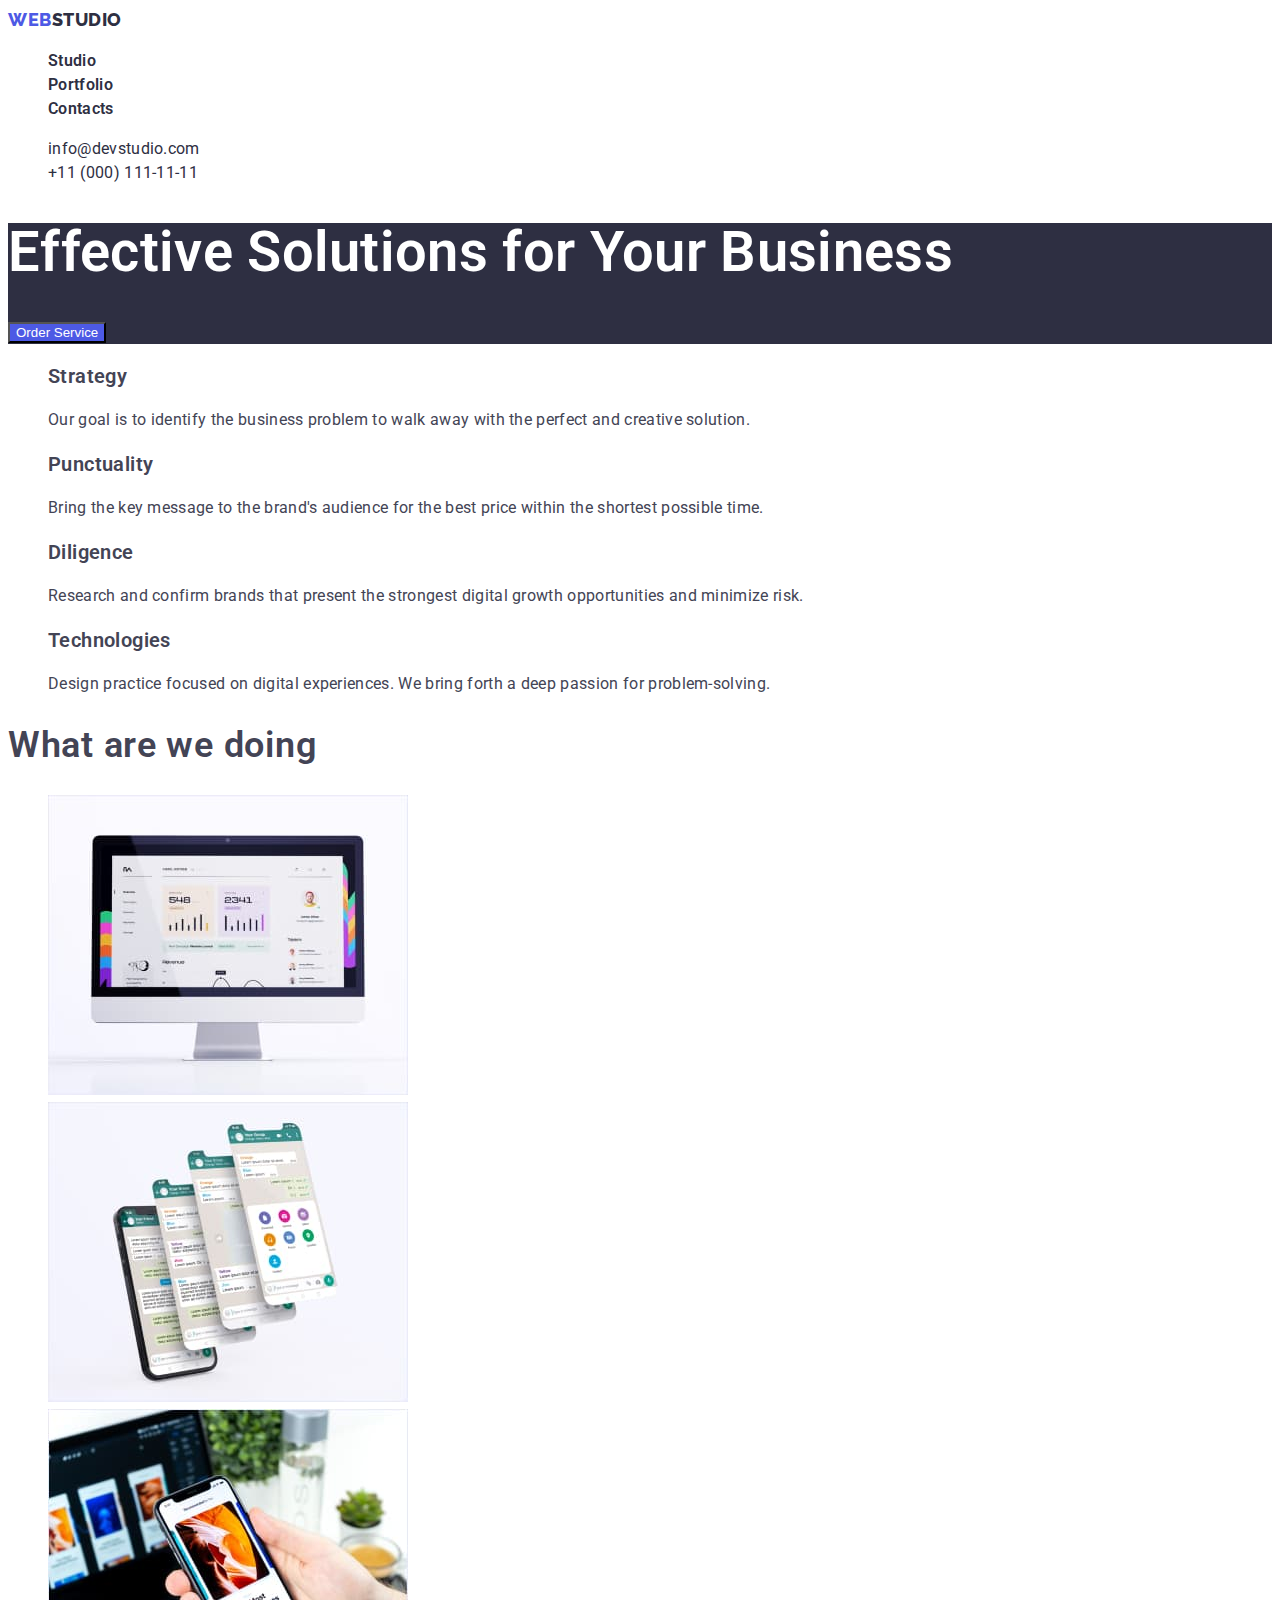
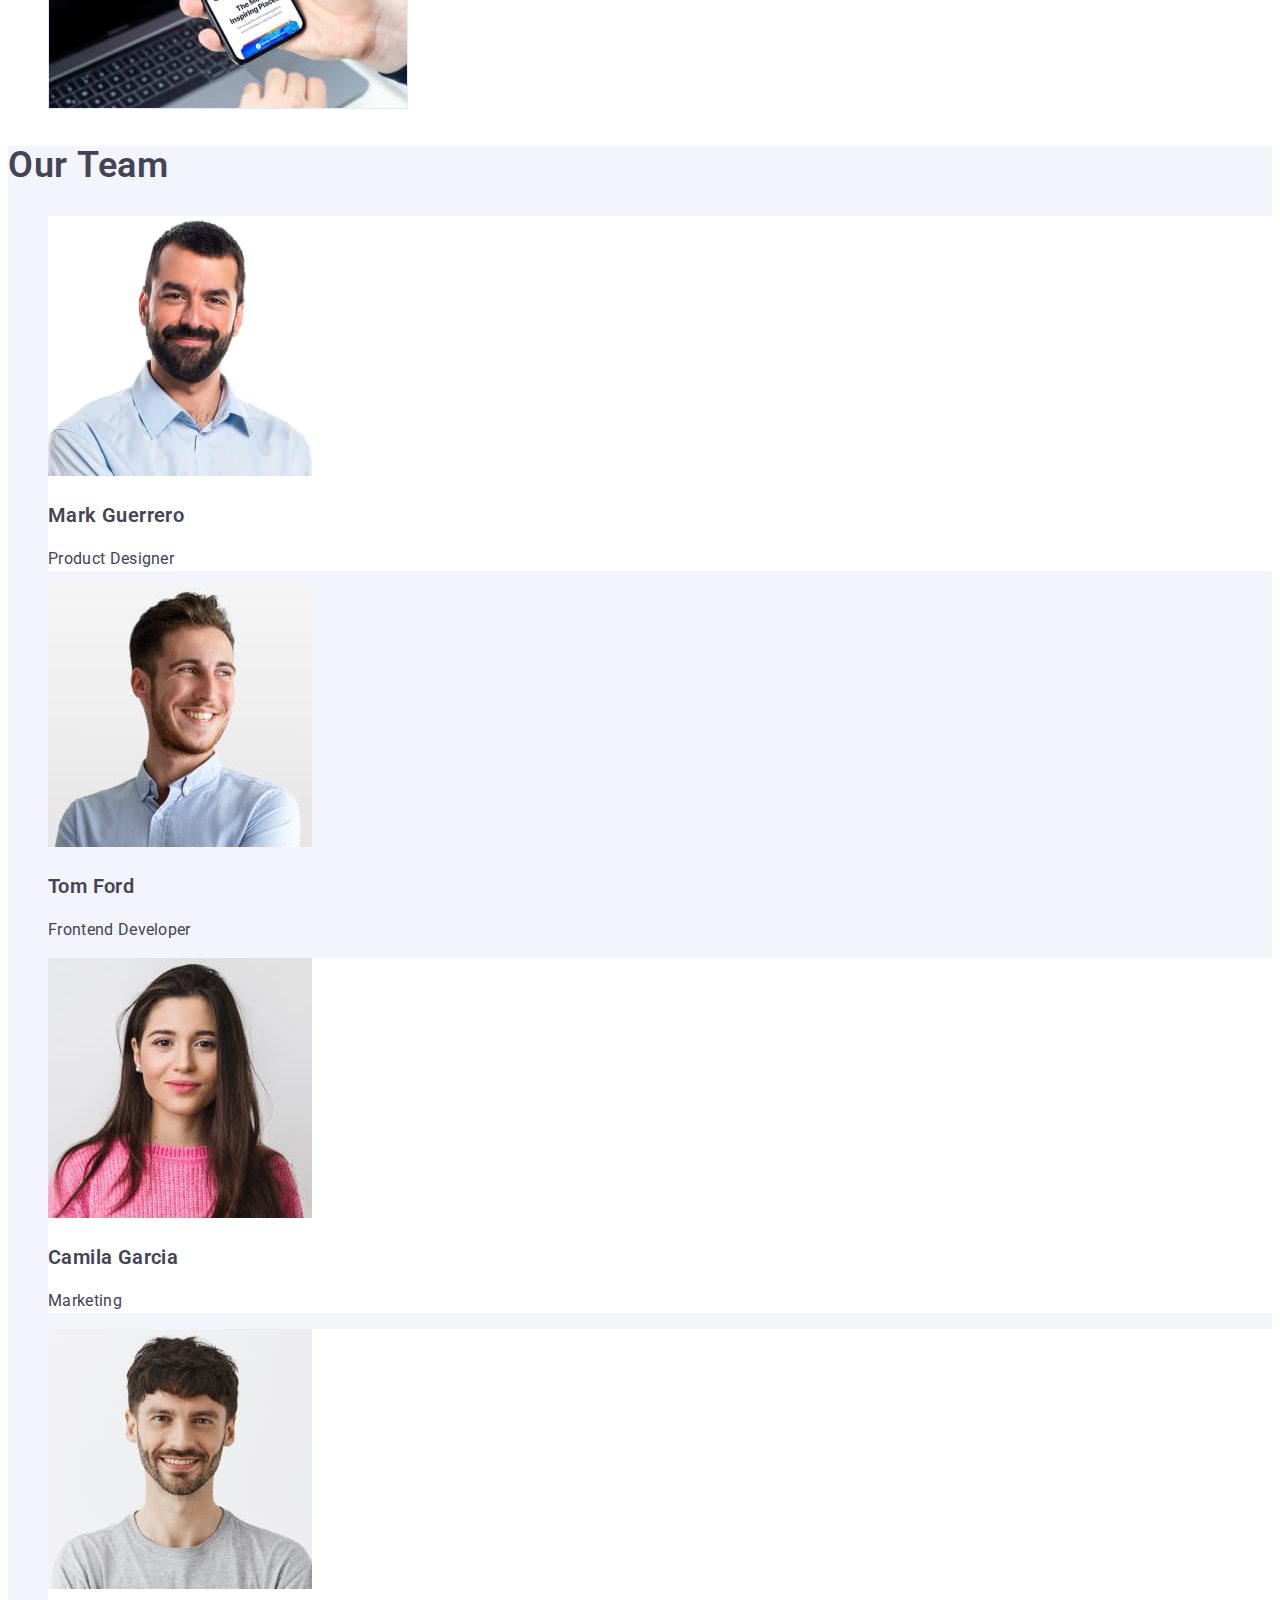
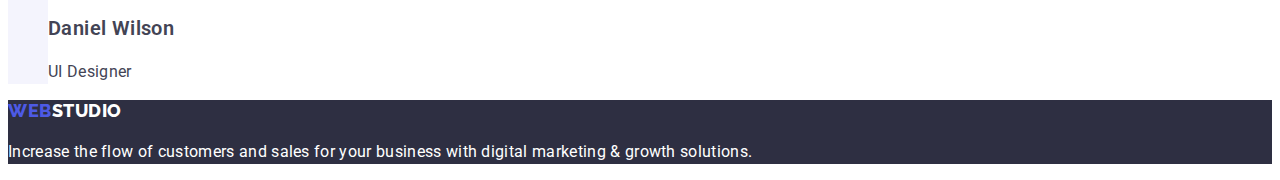
==== index.html @ 724345b9 "summary" ====
<!DOCTYPE html>
<html lang="en">
<head>
    <meta charset="UTF-8">
    <meta http-equiv="X-UA-Compatible" content="IE=edge">
    <meta name="viewport" content="width=device-width, initial-scale=1.0">
    <title>Document</title>
    <link rel="preconnect" href="https://fonts.googleapis.com">
    <link rel="preconnect" href="https://fonts.gstatic.com" crossorigin>
    <link href="https://fonts.googleapis.com/css2?family=Montserrat:wght@500;600&family=Raleway:wght@700&family=Roboto:wght@400;500;700;900&display=swap" rel="stylesheet">
    <link rel="stylesheet" href="./css/styles.css"/>
    
</head>
<body>
    <!--Шапка сайта-->
    <header>
        <nav>
            <a class="link" href="index.html">
                <span class="logo-accent">Web</span><span class="logo">Studio</span>
            </a>
            <ul class="site-nav list">
                <li><a href="" class="link">Studio</a></li>
                <li><a href="./portfolio.html" class="link">Portfolio</a></li>
                <li><a href="" class="link">Contacts</a></li>
            </ul>
        </nav>
            <ul class="auth-nav list">
                <li><a href="" class="link">info@devstudio.com</a></li>
                <li><a href="" class="link">+11 (000) 111-11-11</a></li>
            </ul>
    </header>
    <!--Герой-->
    <main>
        <section class="hero">
            <h1 class="heading">Effective Solutions for Your Business</h1>
            <button class="button-hero" type="button">Order Service</button>
        </section>
            <!--Наші переваги-->
        <section>
            <h2 class="visually-hidden">Our advantages</h2>
            <ul>
                <li>
                    <h3 class="third-heading">Strategy</h3>
                    <p>Our goal is to identify the business
                    problem to walk away with the perfect and creative solution.</p>
                </li>
                <li>
                    <h3 class="third-heading">Punctuality</h3>
                    <p>Bring the key message to the brand's audience for the best price within the shortest possible time.</p>
                </li>
                <li>
                    <h3 class="third-heading">Diligence</h3>
                    <p>Research and confirm brands that present the strongest digital growth opportunities and minimize risk.</p>
                </li>
                <li>
                    <h3 class="third-heading">Technologies</h3>
                    <p>Design practice focused on digital experiences. We bring forth a deep passion for problem-solving.</p>
                </li>
            </ul>
        </section>
        <!--Що ми робимо-->
        <section>
            <h2 class="second-heading">What are we doing</h2>
            <ul>
                <li>
                    <a href=""><img src="./img/rectangle_1.jpg" alt="web site" width="360"></a>
                </li>
                <li>
                    <a href=""><img src="./img/rectangle_2.jpg" alt="mobile application" width="360"></a>    
                </li>
                <li>
                    <a href=""><img src="./img/rectangle_3.jpg" alt="website adaptation" width="360"></a>
                </li>
            </ul>
            
        </section>
        <!--Наша команда-->
        <section class="team">
            <h2 class="second-heading">Our Team</h2>
            <ul>
                <li class="team-card">
                    <img src="./img/teamcard_1.jpg" alt="Mark Guerrero Product Designer" width="264">
                    <h3 class="third-heading">Mark Guerrero</h3>
                    <p>Product Designer</p>
                </li>
                <li>
                    <img src="./img/teamcard_2.jpg" alt="Tom Ford Frontend Developer" width="264">
                    <h3 class="third-heading">Tom Ford</h3>
                    <p>Frontend Developer</p>
                </li>
                <li class="team-card">
                    <img src="./img/teamcard_3.jpg" alt="Camila Garcia Marketing" width="264">
                    <h3 class="third-heading">Camila Garcia</h3>
                    <p>Marketing</p>
                </li>
                <li class="team-card">
                    <img src="./img/teamcard_4.jpg" alt="Daniel Wilson UI Designer" width="264">
                    <h3 class="third-heading">Daniel Wilson</h3>
                    <p>UI Designer</p>
                </li>
            </ul>
        </section>
    </main>
    <!--Футер-->
    <footer class="futer">
        <a class="link" href="index.html">
            <span class="logo-futer-accent">Web</span><span class="logo-futer">Studio</span>
        </a>
        <p class="futer-text">Increase the flow of customers and sales for your business with digital marketing & growth solutions.</p>
    </footer>
</body>
</html>
---- css/styles.css ----
/* основний колір тексту #434455 */
/* додатковий колір шрифту #2E2F42  */
/* акцентний колір #4D5AE5 */
/* білий #FFFFFF */
/* backgraund #E5E5E5 */

:root {
    --primery-text-color: #434455;
    --title-text-color: #2E2F42;
    --accent-color: #4D5AE5;
    --primery-white-color: #FFFFFF;
}

body {
    background-color: var(--primery-white-color);
    color: var(--primery-text-color);
    font-family: 'Roboto', 'Raleway', 'Montserrat', sans-serif;
    font-weight: 400;
    font-size: 16px;
    line-height: 1.5;
    letter-spacing: 0.02em;
}

.logo-accent {
    color: var(--accent-color);
    font-family: 'Raleway', sans-serif;
    font-weight: 800;
    font-size: 18px;
    line-height: 1.33;
    text-transform: uppercase;
    letter-spacing: 0.03em;
}

.logo {
    color: var(--title-text-color);
    font-family: 'Raleway', sans-serif;
    font-weight: 800;
    font-size: 18px;    
    line-height: 1.33;
    text-transform: uppercase;
    letter-spacing: 0.03em;
}

.visually-hidden {
    position: absolute;
    white-space: nowrap;
    width: 1px;
    height: 1px;
    overflow: hidden;
    border: 0;
    padding: 0;
    clip: rect(0 0 0 0);
    clip-path: inset(50%);
    margin: -1px;
} 

ul {
    list-style: none;
}

.link {
    color: var(--title-text-color);
}

/* site-nav */

.list, .link {
    text-decoration: none;
    }

.site-nav {
font-weight: 600;
}

.site-nav .link:hover, .site-nav .linkfocus {
    color: var(--primery-text-color);
}

.auth-nav .link:hover, .auth-nav .link:focus {
    color: var(--accent-color);
}

.hero {
    background-color: var(--title-text-color);
}

/* Button */

.button {
background: #F4F4FD;
font-family: 'Roboto';
font-style: normal;
font-weight: 600;
font-size: 16px;
line-height: 1.19;
display: flex;
align-items: center;
letter-spacing: 0.04em;
color: var(--accent-color);
}

.button:hover, button:focus {
    cursor: pointer;
    color: var(--primery-white-color);
    background: var(--accent-color);
    
}

.button-hero {
    color: var(--primery-white-color);
    background-color: var(--accent-color);
}

.button-hero:hover, .button-hero:focus {
    cursor: pointer;
}

/* text body */

.heading {
    font-weight: 600;
    font-size: 56px;
    line-height: 1.07;
    color: var(--primery-white-color);
}
.second-heading {
    font-weight: 600;
    font-size: 36px;
    line-height: 1.1;
    letter-spacing: 0.02em;
}

.third-heading {
    font-weight: 600;
    font-size: 20px;
    line-height: 1.2;  
    letter-spacing: 0.02em;

}

.team {
    background-color: #F4F4FD;
}

.team-card {
background-color: var(--primery-white-color);
    
}

/* futer */

.logo-futer {
    color: var(--primery-white-color);
    font-family: 'Raleway', sans-serif;
    font-weight: 800;
    font-size: 18px;    
    line-height: 1.17;
    text-transform: uppercase;
    letter-spacing: 0.03em;
}
.logo-futer-accent {
    color: var(--accent-color);
    font-family: 'Raleway', sans-serif;
    font-weight: 800;
    font-size: 18px;    
    line-height: 1.17;
    text-transform: uppercase;
    letter-spacing: 0.03em;
}

.futer {
    background-color: var(--title-text-color);
}

.futer-text {
    color: var(--primery-white-color);
}
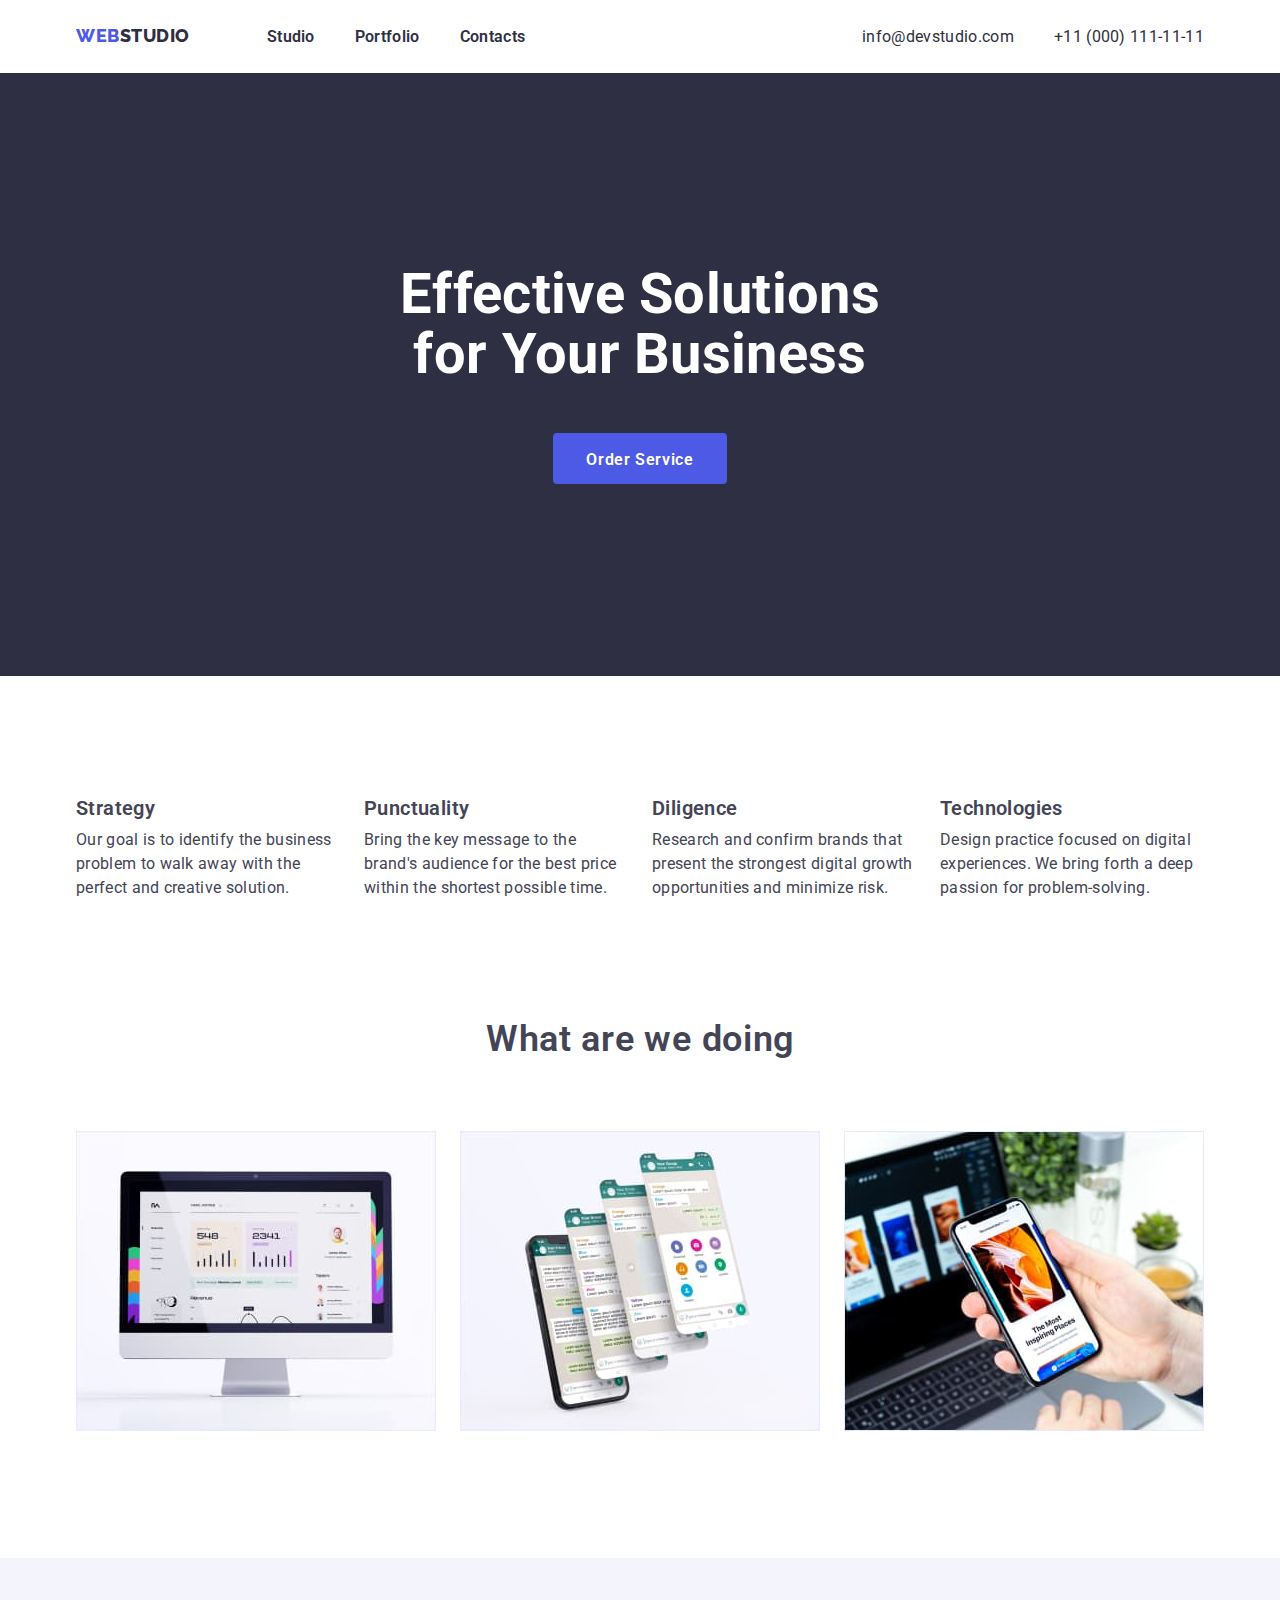
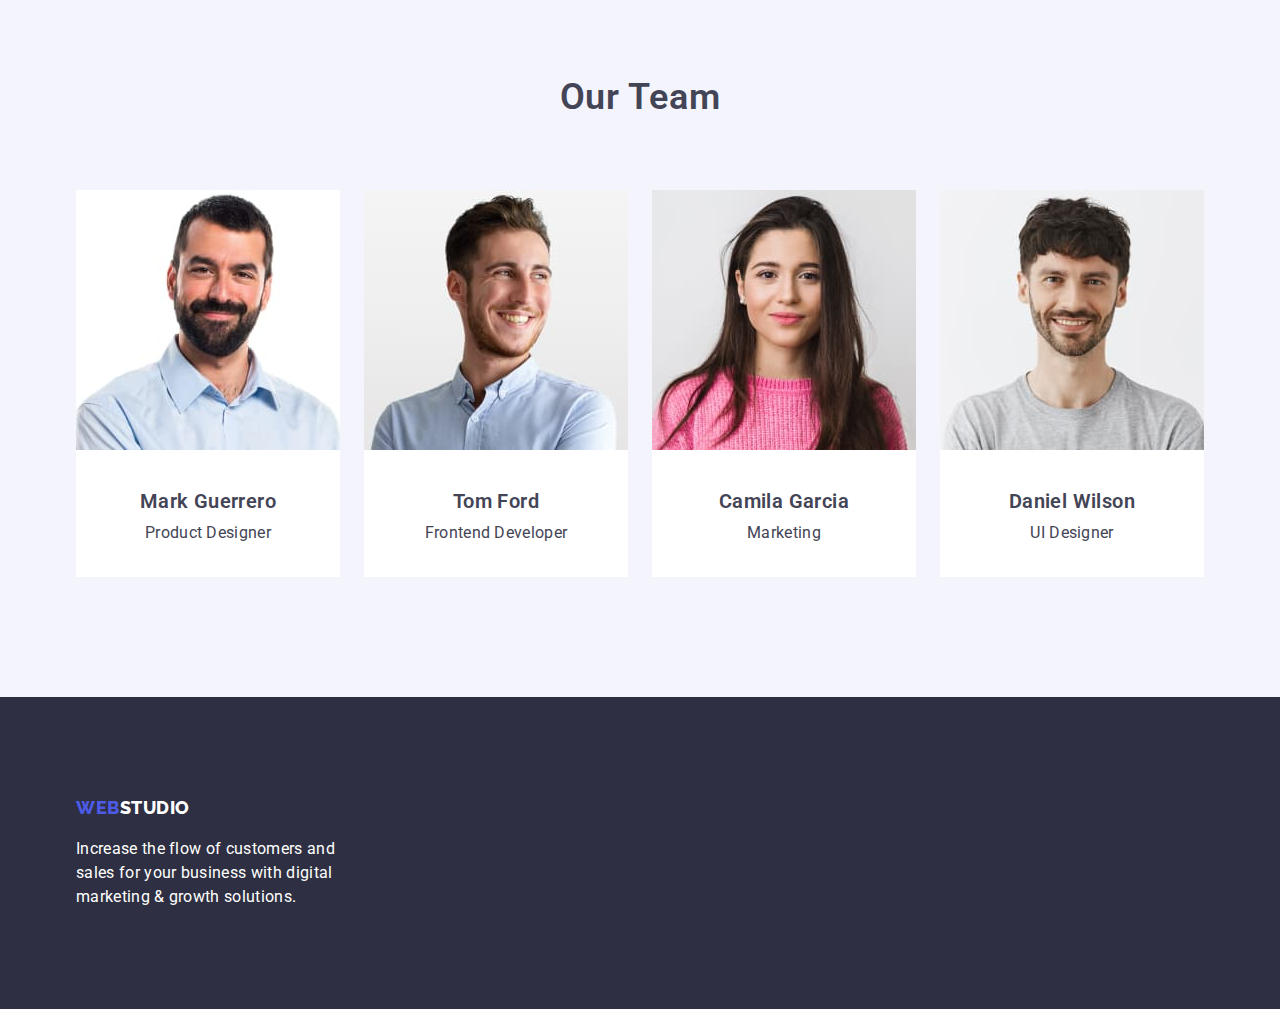
==== commit b803b7d1: "Summary" ====
--- a/index.html
+++ b/index.html
@@ -8,105 +8,118 @@
     <link rel="preconnect" href="https://fonts.googleapis.com">
     <link rel="preconnect" href="https://fonts.gstatic.com" crossorigin>
     <link href="https://fonts.googleapis.com/css2?family=Montserrat:wght@500;600&family=Raleway:wght@700&family=Roboto:wght@400;500;700;900&display=swap" rel="stylesheet">
+    
+    <link rel="stylesheet" href="https://cdn.jsdelivr.net/npm/modern-normalize@1.1.0/modern-normalize.min.css">
     <link rel="stylesheet" href="./css/styles.css"/>
     
 </head>
 <body>
     <!--Шапка сайта-->
     <header>
-        <nav>
+        <div class="conteiner">
+        <nav class="maine-nav">
             <a class="link" href="index.html">
                 <span class="logo-accent">Web</span><span class="logo">Studio</span>
             </a>
             <ul class="site-nav list">
-                <li><a href="" class="link">Studio</a></li>
-                <li><a href="./portfolio.html" class="link">Portfolio</a></li>
-                <li><a href="" class="link">Contacts</a></li>
+                
+                <li class="item"><a href="" class="link">Studio</a></li>
+                <li class="item"><a href="./portfolio.html" class="link">Portfolio</a></li>
+                <li class="item"><a href="" class="link">Contacts</a></li>
+            </ul>
+        
+            <ul class="auth-nav list">
+                <li class="item"><a href="" class="link">info@devstudio.com</a></li>
+                <li class="item"><a href="" class="link">+11 (000) 111-11-11</a></li>
             </ul>
         </nav>
-            <ul class="auth-nav list">
-                <li><a href="" class="link">info@devstudio.com</a></li>
-                <li><a href="" class="link">+11 (000) 111-11-11</a></li>
-            </ul>
+        </div>
     </header>
     <!--Герой-->
     <main>
-        <section class="hero">
+            <section class="hero-section section">
             <h1 class="heading">Effective Solutions for Your Business</h1>
             <button class="button-hero" type="button">Order Service</button>
         </section>
             <!--Наші переваги-->
-        <section>
+        <section class="section">
+        <div class="conteiner">
             <h2 class="visually-hidden">Our advantages</h2>
-            <ul>
-                <li>
+            <ul class="list-adv list">
+                <li class="item">
                     <h3 class="third-heading">Strategy</h3>
                     <p>Our goal is to identify the business
                     problem to walk away with the perfect and creative solution.</p>
                 </li>
-                <li>
+                <li class="item">
                     <h3 class="third-heading">Punctuality</h3>
                     <p>Bring the key message to the brand's audience for the best price within the shortest possible time.</p>
                 </li>
-                <li>
+                <li class="item">
                     <h3 class="third-heading">Diligence</h3>
                     <p>Research and confirm brands that present the strongest digital growth opportunities and minimize risk.</p>
                 </li>
-                <li>
+                <li class="item">
                     <h3 class="third-heading">Technologies</h3>
                     <p>Design practice focused on digital experiences. We bring forth a deep passion for problem-solving.</p>
                 </li>
             </ul>
+        </div>
         </section>
         <!--Що ми робимо-->
-        <section>
+        <section class="work-section section">
+            <div class="conteiner">
             <h2 class="second-heading">What are we doing</h2>
-            <ul>
-                <li>
+            <ul class="work-list list">
+                <li class="item">
                     <a href=""><img src="./img/rectangle_1.jpg" alt="web site" width="360"></a>
                 </li>
-                <li>
+                <li class="item">
                     <a href=""><img src="./img/rectangle_2.jpg" alt="mobile application" width="360"></a>    
                 </li>
-                <li>
+                <li class="item">
                     <a href=""><img src="./img/rectangle_3.jpg" alt="website adaptation" width="360"></a>
                 </li>
             </ul>
-            
+            </div>
         </section>
         <!--Наша команда-->
-        <section class="team">
-            <h2 class="second-heading">Our Team</h2>
-            <ul>
-                <li class="team-card">
-                    <img src="./img/teamcard_1.jpg" alt="Mark Guerrero Product Designer" width="264">
-                    <h3 class="third-heading">Mark Guerrero</h3>
-                    <p>Product Designer</p>
-                </li>
-                <li>
-                    <img src="./img/teamcard_2.jpg" alt="Tom Ford Frontend Developer" width="264">
-                    <h3 class="third-heading">Tom Ford</h3>
-                    <p>Frontend Developer</p>
-                </li>
-                <li class="team-card">
-                    <img src="./img/teamcard_3.jpg" alt="Camila Garcia Marketing" width="264">
-                    <h3 class="third-heading">Camila Garcia</h3>
-                    <p>Marketing</p>
-                </li>
-                <li class="team-card">
-                    <img src="./img/teamcard_4.jpg" alt="Daniel Wilson UI Designer" width="264">
-                    <h3 class="third-heading">Daniel Wilson</h3>
-                    <p>UI Designer</p>
-                </li>
-            </ul>
+        <section class="team section">
+            <div class="conteiner">
+                <h2 class="second-heading">Our Team</h2>
+                <ul class="list-team list">
+                    <li class="team-card">
+                        <img class="img-team" src="./img/teamcard_1.jpg" alt="Mark Guerrero Product Designer" width="264">
+                        <h3 class="third-heading">Mark Guerrero</h3>
+                        <p class="team-text">Product Designer</p>
+                    </li>
+                    <li class="team-card">
+                        <img class="img-team" src="./img/teamcard_2.jpg" alt="Tom Ford Frontend Developer" width="264">
+                        <h3 class="third-heading">Tom Ford</h3>
+                        <p class="team-text">Frontend Developer</p>
+                    </li>
+                    <li class="team-card">
+                        <img class="img-team" src="./img/teamcard_3.jpg" alt="Camila Garcia Marketing" width="264">
+                        <h3 class="third-heading">Camila Garcia</h3>
+                        <p class="team-text">Marketing</p>
+                    </li>
+                    <li class="team-card">
+                        <img class="img-team" src="./img/teamcard_4.jpg" alt="Daniel Wilson UI Designer" width="264">
+                        <h3 class="third-heading">Daniel Wilson</h3>
+                        <p class="team-text">UI Designer</p>
+                    </li>
+                </ul>
+            </div>
         </section>
     </main>
     <!--Футер-->
     <footer class="futer">
-        <a class="link" href="index.html">
-            <span class="logo-futer-accent">Web</span><span class="logo-futer">Studio</span>
-        </a>
-        <p class="futer-text">Increase the flow of customers and sales for your business with digital marketing & growth solutions.</p>
+        <div class="conteiner">
+            <a class="link" href="index.html">
+                <span class="logo-futer-accent">Web</span><span class="logo-futer">Studio</span>
+            </a>
+            <p class="futer-text">Increase the flow of customers and sales for your business with digital marketing & growth solutions.</p>
+        </div>
     </footer>
 </body>
 </html>--- a/css/styles.css
+++ b/css/styles.css
@@ -1,9 +1,12 @@
-
-/* основний колір тексту #434455 */
-/* додатковий колір шрифту #2E2F42  */
-/* акцентний колір #4D5AE5 */
-/* білий #FFFFFF */
-/* backgraund #E5E5E5 */
+*,
+*::before,
+*::after {
+    box-sizing: border-box;
+}
+
+.item, .team-card {
+    display: block;
+}
 
 :root {
     --primery-text-color: #434455;
@@ -22,6 +25,28 @@
     letter-spacing: 0.02em;
 }
 
+h1,
+h2,
+h3,
+h4,
+h5,
+h6,
+p {
+    margin: 0;
+}
+
+.section {
+    padding: 120px 0px;
+}
+
+.conteiner {
+    width: 1158px;
+    margin: auto;
+    padding-right: 15px;
+    padding-left: 15px;
+}
+
+
 .logo-accent {
     color: var(--accent-color);
     font-family: 'Raleway', sans-serif;
@@ -41,6 +66,128 @@
     text-transform: uppercase;
     letter-spacing: 0.03em;
 }
+
+.list {
+    list-style: none;
+    margin: 0px;
+    padding: 0px;
+}
+
+.link {
+    color: var(--title-text-color);
+    }
+
+.list, .link {
+    text-decoration: none;
+}
+
+/* site-nav */
+.header-border {
+    border-bottom: 0.5px solid #F4F4FD;
+}
+
+.maine-nav {
+    display: flex;
+    align-items: center;
+}
+
+.site-nav {
+    display: flex;
+    font-weight: 600;
+    margin-left: 77px;
+}
+
+.site-nav, .link {
+    padding-top: 24px;
+    padding-bottom: 24px;
+}
+
+.site-nav .item + .item {
+    margin-left: 40px;
+}
+
+.auth-nav {
+    display: flex;
+    margin-left: auto;
+}
+
+.auth-nav .item + .item {
+    margin-left: 40px;
+}
+
+.site-nav .link:hover,
+.site-nav .link:focus {
+    color: var(--primery-text-color);
+}
+
+.auth-nav .link:hover,
+.auth-nav .link:focus {
+    color: var(--accent-color);
+}
+
+/* Hero */
+
+.hero-section {
+    padding-top: 192px;
+    padding-bottom: 192px;
+
+    background-color: var(--title-text-color);
+    text-align: center;
+}
+
+/* Button */
+
+.button {
+    display: inline-block;
+    background: #F4F4FD;
+    text-align: center;
+    font-family: 'Roboto';
+    font-style: normal;
+    font-weight: 600;
+    font-size: 16px;
+    line-height: 1.19;
+    min-width: 69px;
+    height: 48px;
+    letter-spacing: 0.04em;
+    color: var(--accent-color);
+    border-radius: 4px;
+    padding: 8px 16px;
+    border: 1px solid transparent;
+}
+
+
+.button:hover, button:focus {
+    cursor: pointer;
+    color: var(--primery-white-color);
+    background: var(--accent-color);
+    
+}
+
+.button-hero {
+    display: inline-block;
+    color: var(--primery-white-color);
+    background-color: var(--accent-color);
+    text-align: center;
+    font-family: 'Roboto';
+    font-style: normal;
+    font-weight: 600;
+    font-size: 16px;
+    line-height: 1.19;
+    letter-spacing: 0.04em;
+    min-width: 170px;
+    height: 51px;
+    border-radius: 4px;
+    border: 1px solid transparent;
+    padding: 16px 32px;
+}
+
+.button-hero:hover, .button-hero:focus {
+    cursor: pointer;
+}
+
+/* text body */
+
+
 
 .visually-hidden {
     position: absolute;
@@ -55,80 +202,23 @@
     margin: -1px;
 } 
 
-ul {
-    list-style: none;
-}
-
-.link {
-    color: var(--title-text-color);
-}
-
-/* site-nav */
-
-.list, .link {
-    text-decoration: none;
-    }
-
-.site-nav {
-font-weight: 600;
-}
-
-.site-nav .link:hover, .site-nav .linkfocus {
-    color: var(--primery-text-color);
-}
-
-.auth-nav .link:hover, .auth-nav .link:focus {
-    color: var(--accent-color);
-}
-
-.hero {
-    background-color: var(--title-text-color);
-}
-
-/* Button */
-
-.button {
-background: #F4F4FD;
-font-family: 'Roboto';
-font-style: normal;
-font-weight: 600;
-font-size: 16px;
-line-height: 1.19;
-display: flex;
-align-items: center;
-letter-spacing: 0.04em;
-color: var(--accent-color);
-}
-
-.button:hover, button:focus {
-    cursor: pointer;
-    color: var(--primery-white-color);
-    background: var(--accent-color);
-    
-}
-
-.button-hero {
-    color: var(--primery-white-color);
-    background-color: var(--accent-color);
-}
-
-.button-hero:hover, .button-hero:focus {
-    cursor: pointer;
-}
-
-/* text body */
-
 .heading {
-    font-weight: 600;
+    font-weight: 600px;
     font-size: 56px;
     line-height: 1.07;
     color: var(--primery-white-color);
-}
+    margin: auto;
+    margin-bottom: 48px;
+    text-align: center;
+    width: 492px;
+    }
 .second-heading {
     font-weight: 600;
     font-size: 36px;
     line-height: 1.1;
     letter-spacing: 0.02em;
+    text-align: center;
+    padding-bottom: 72px;
 }
 
 .third-heading {
@@ -136,16 +226,118 @@
     font-size: 20px;
     line-height: 1.2;  
     letter-spacing: 0.02em;
-
-}
+    padding-bottom: 8px;
+}
+
+/* advantages */
+
+.work-section {
+    padding-top: 0px;
+}
+
+.list-adv {
+    display: flex;
+}
+
+.list-adv .item {
+    width: 264px;
+}
+
+.list-adv .item + .item {
+    margin-left: 24px;
+}
+
+
+/* Work-list */
+
+.work-list {
+    display: flex;
+}
+
+.work-list .item + .item {
+    margin-left: 24px;
+}
+
+.work-list .item {
+    width: 360px;
+}
+
+/* team */
+
+.list-team {
+    display: flex;
+    }
 
 .team {
     background-color: #F4F4FD;
 }
 
+.list-team .team-card + .team-card {
+    margin-left: 24px;
+}
+
+
 .team-card {
 background-color: var(--primery-white-color);
+    width: 264px;
+    text-align: center;
+}
+
+
+/* Portfolio */
+
+.filter-section {
+    padding-top: 96px;
+    padding-bottom: 72px;
+}
+
+
+.list-filter {
+    display: flex;
+    justify-content: center;
+}
+
+.list-filter .btn-filter + .btn-filter {
+    margin-left: 24px;
+}
+
+.ourworks-section {
+    padding-top: 0px;
+}
+
+.ourworks-list {
+    display: flex;
+    flex-wrap: wrap;
     
+}
+
+.ourworks-list .item {
+    width: 360px;
+    width: calc((100% - 48px) / 3);
+    margin-right: 24px;
+    margin-bottom: 48px;
+}
+
+.ourworks-list .item:nth-child(3n) {
+    margin-right: 0;
+}
+
+.ourworks-list .item:nth-last-child(-n + 3) {
+    margin-bottom: 0;
+}
+
+.border-card {
+    border-left: 0.5px solid #F4F4FD;
+    border-right: 0.5px solid #F4F4FD;
+    border-bottom: 0.5px solid #F4F4FD;
+}
+
+.card-text, .team-text {
+    padding-bottom: 32px;
+}
+
+.img-ourworks, .img-team {
+    padding-bottom: 32px;
 }
 
 /* futer */
@@ -169,10 +361,18 @@
     letter-spacing: 0.03em;
 }
 
+.futer .link {
+    display: inline-block;
+    padding-top: 100px;
+    padding-bottom: 16px;
+    }
+
 .futer {
     background-color: var(--title-text-color);
 }
 
 .futer-text {
     color: var(--primery-white-color);
+    width: 264px;
+    padding-bottom: 100px;
 }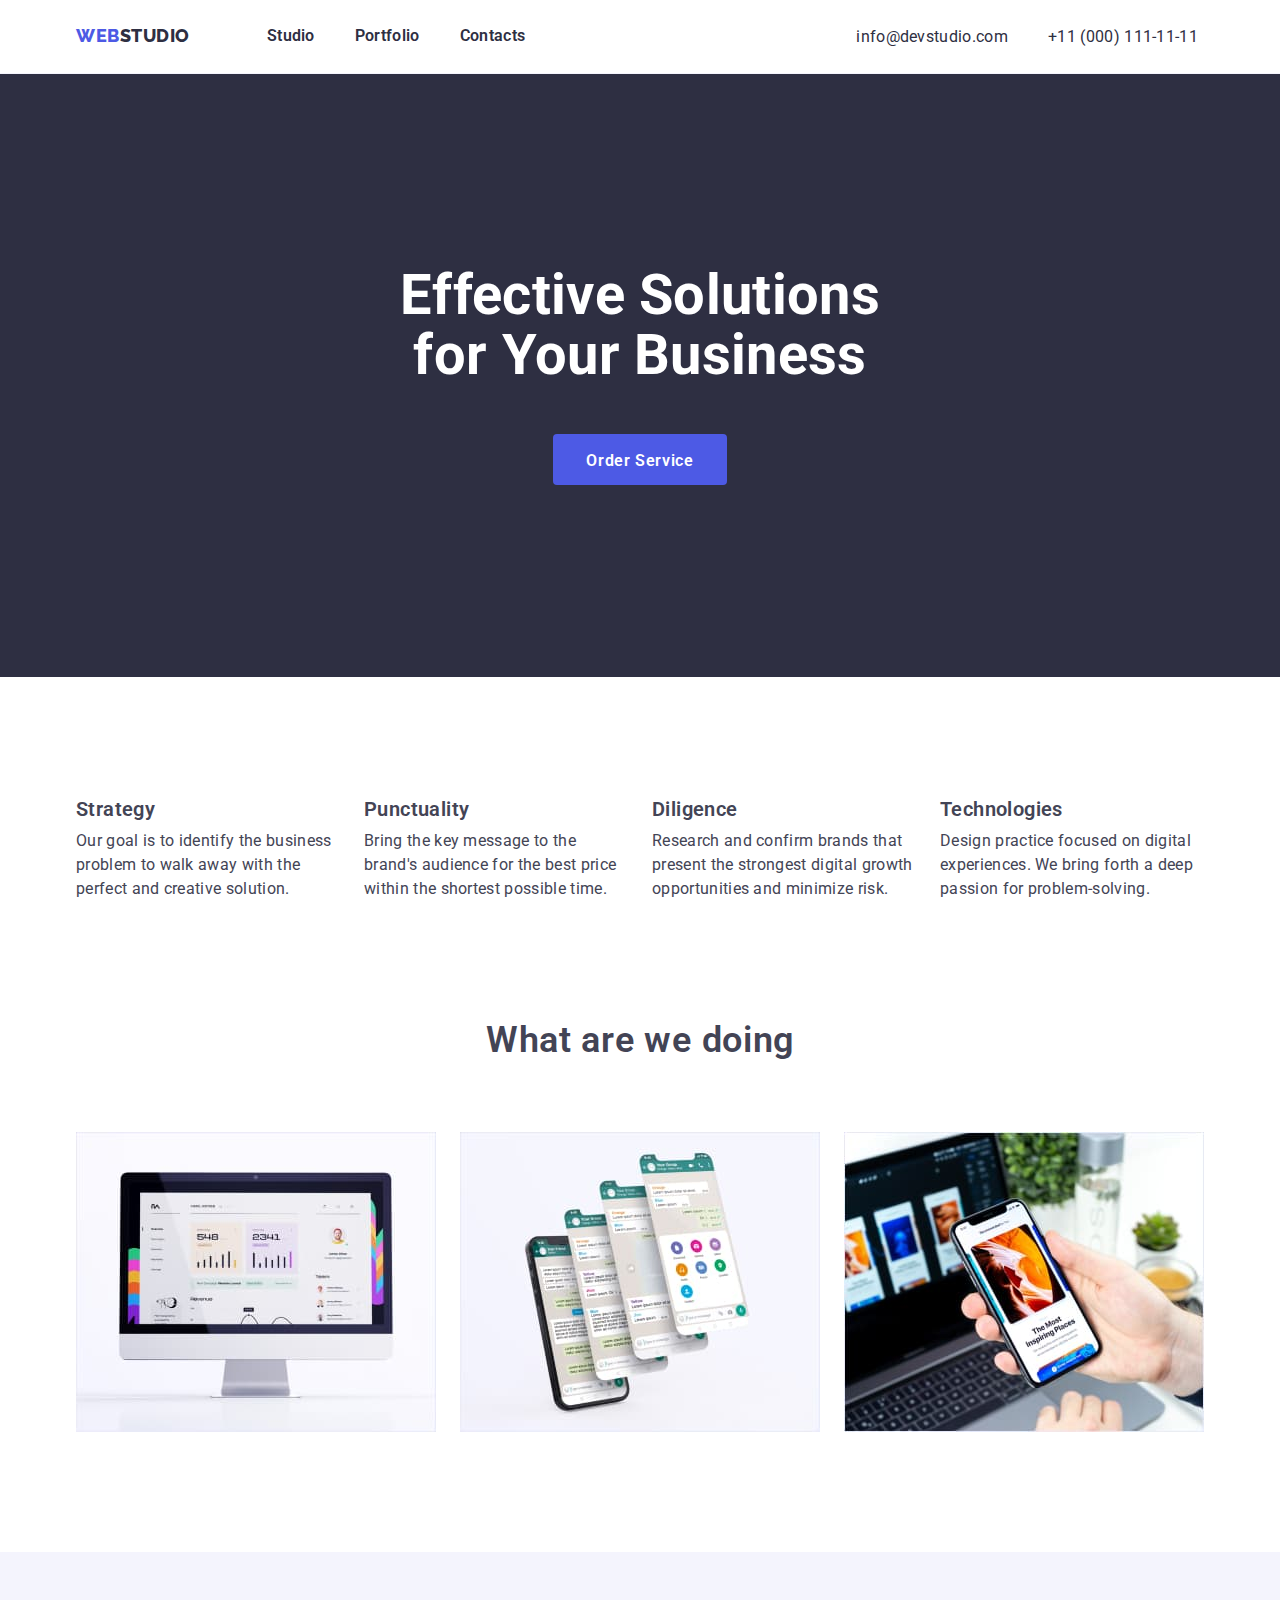
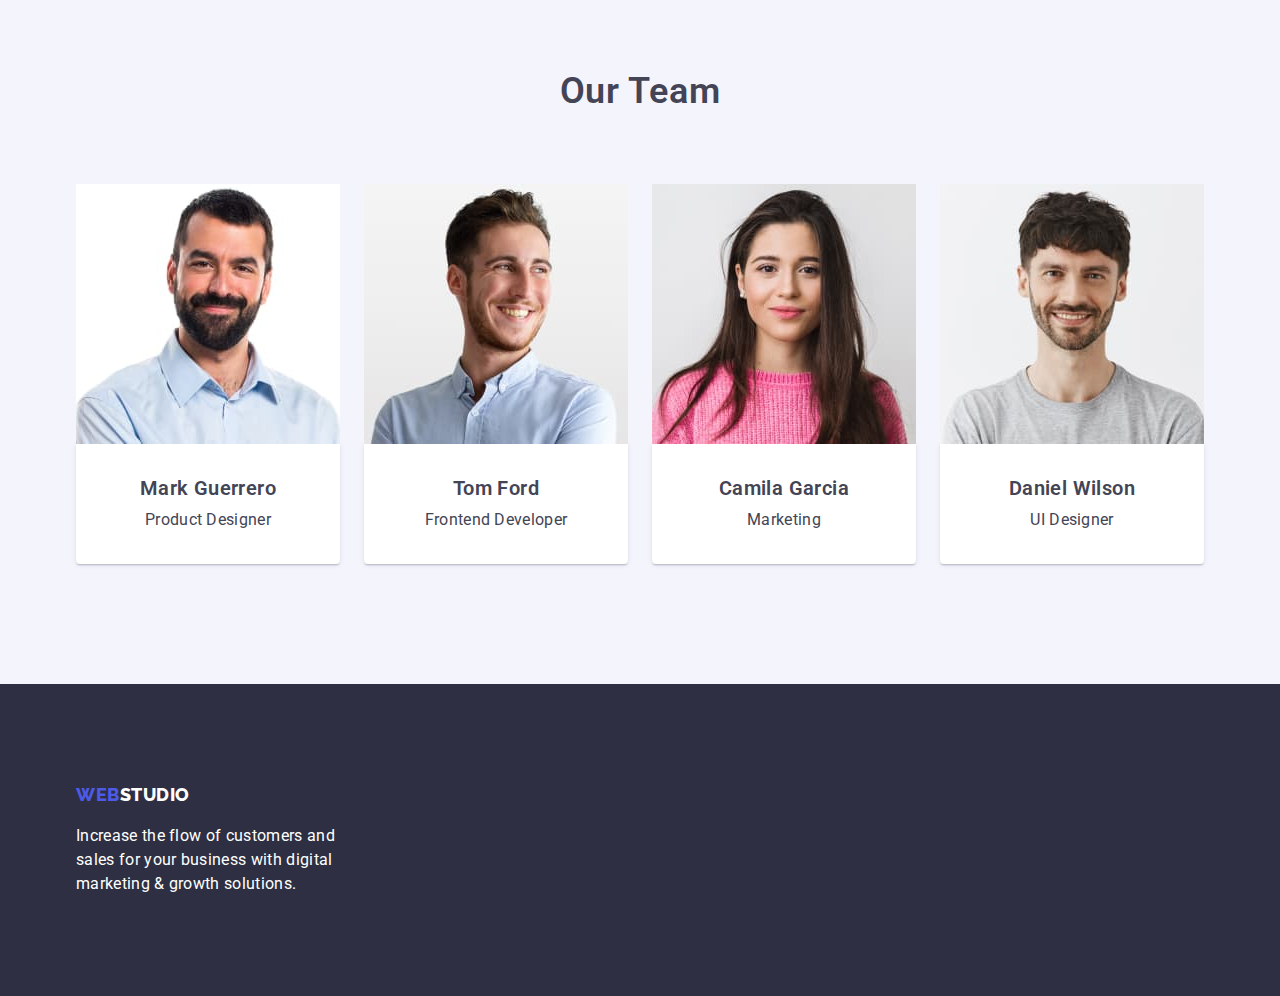
==== commit 57c161ba: "summary" ====
--- a/index.html
+++ b/index.html
@@ -15,8 +15,8 @@
 </head>
 <body>
     <!--Шапка сайта-->
-    <header>
-        <div class="conteiner">
+    <header class="header-border">
+        <div class=" header-box conteiner">
         <nav class="maine-nav">
             <a class="link" href="index.html">
                 <span class="logo-accent">Web</span><span class="logo">Studio</span>
@@ -27,12 +27,12 @@
                 <li class="item"><a href="./portfolio.html" class="link">Portfolio</a></li>
                 <li class="item"><a href="" class="link">Contacts</a></li>
             </ul>
-        
+        </nav>
             <ul class="auth-nav list">
                 <li class="item"><a href="" class="link">info@devstudio.com</a></li>
                 <li class="item"><a href="" class="link">+11 (000) 111-11-11</a></li>
             </ul>
-        </nav>
+        
         </div>
     </header>
     <!--Герой-->
@@ -89,24 +89,32 @@
                 <h2 class="second-heading">Our Team</h2>
                 <ul class="list-team list">
                     <li class="team-card">
-                        <img class="img-team" src="./img/teamcard_1.jpg" alt="Mark Guerrero Product Designer" width="264">
-                        <h3 class="third-heading">Mark Guerrero</h3>
-                        <p class="team-text">Product Designer</p>
+                        <img src="./img/teamcard_1.jpg" alt="Mark Guerrero Product Designer" width="264">
+                        <div class="border-team">
+                            <h3 class="third-heading">Mark Guerrero</h3>
+                            <p>Product Designer</p>
+                        </div>
                     </li>
                     <li class="team-card">
-                        <img class="img-team" src="./img/teamcard_2.jpg" alt="Tom Ford Frontend Developer" width="264">
-                        <h3 class="third-heading">Tom Ford</h3>
-                        <p class="team-text">Frontend Developer</p>
+                        <img src="./img/teamcard_2.jpg" alt="Tom Ford Frontend Developer" width="264">
+                        <div class="border-team">
+                            <h3 class="third-heading">Tom Ford</h3>
+                            <p>Frontend Developer</p>
+                        </div>
                     </li>
                     <li class="team-card">
-                        <img class="img-team" src="./img/teamcard_3.jpg" alt="Camila Garcia Marketing" width="264">
-                        <h3 class="third-heading">Camila Garcia</h3>
-                        <p class="team-text">Marketing</p>
+                        <img src="./img/teamcard_3.jpg" alt="Camila Garcia Marketing" width="264">
+                        <div class="border-team">
+                            <h3 class="third-heading">Camila Garcia</h3>
+                            <p>Marketing</p>
+                        </div>
                     </li>
                     <li class="team-card">
-                        <img class="img-team" src="./img/teamcard_4.jpg" alt="Daniel Wilson UI Designer" width="264">
-                        <h3 class="third-heading">Daniel Wilson</h3>
-                        <p class="team-text">UI Designer</p>
+                        <img src="./img/teamcard_4.jpg" alt="Daniel Wilson UI Designer" width="264">
+                        <div class="border-team">
+                            <h3 class="third-heading">Daniel Wilson</h3>
+                            <p>UI Designer</p>
+                        </div>
                     </li>
                 </ul>
             </div>
--- a/css/styles.css
+++ b/css/styles.css
@@ -4,9 +4,7 @@
     box-sizing: border-box;
 }
 
-.item, .team-card {
-    display: block;
-}
+
 
 :root {
     --primery-text-color: #434455;
@@ -25,6 +23,10 @@
     letter-spacing: 0.02em;
 }
 
+img { 
+    display: block; max-width: 100%; height: auto;
+}
+
 h1,
 h2,
 h3,
@@ -41,7 +43,7 @@
 
 .conteiner {
     width: 1158px;
-    margin: auto;
+    margin: 0 auto;
     padding-right: 15px;
     padding-left: 15px;
 }
@@ -81,20 +83,30 @@
     text-decoration: none;
 }
 
-/* site-nav */
+/* header */
 .header-border {
     border-bottom: 0.5px solid #F4F4FD;
 }
 
 .maine-nav {
     display: flex;
+    justify-content: flex-start;
+}
+
+.site-nav {
+    display: flex;
+    margin-left: 77px;
+    font-weight: 600;
+}
+
+.auth-nav {
+    display: flex;
+    margin-left: 331px;
+}
+
+.header-box {
+    display: flex;
     align-items: center;
-}
-
-.site-nav {
-    display: flex;
-    font-weight: 600;
-    margin-left: 77px;
 }
 
 .site-nav, .link {
@@ -106,11 +118,6 @@
     margin-left: 40px;
 }
 
-.auth-nav {
-    display: flex;
-    margin-left: auto;
-}
-
 .auth-nav .item + .item {
     margin-left: 40px;
 }
@@ -118,6 +125,10 @@
 .site-nav .link:hover,
 .site-nav .link:focus {
     color: var(--primery-text-color);
+}
+
+.site-nav .link:active {
+    color: var(--accent-color)
 }
 
 .auth-nav .link:hover,
@@ -160,6 +171,7 @@
     cursor: pointer;
     color: var(--primery-white-color);
     background: var(--accent-color);
+    box-shadow: 0px 3px 1px rgba(0, 0, 0, 0.1), 0px 2px 1px rgba(0, 0, 0, 0.08), 0px 2px 2px rgba(0, 0, 0, 0.12);
     
 }
 
@@ -218,7 +230,7 @@
     line-height: 1.1;
     letter-spacing: 0.02em;
     text-align: center;
-    padding-bottom: 72px;
+    margin-bottom: 72px;
 }
 
 .third-heading {
@@ -226,7 +238,7 @@
     font-size: 20px;
     line-height: 1.2;  
     letter-spacing: 0.02em;
-    padding-bottom: 8px;
+    margin-bottom: 8px;
 }
 
 /* advantages */
@@ -278,18 +290,26 @@
 
 
 .team-card {
-background-color: var(--primery-white-color);
+    background-color: var(--primery-white-color);
     width: 264px;
     text-align: center;
 }
 
+.border-team {
+    border-radius: 0px 0px 4px 4px;
+    background: #FFFFFF;
+    padding-bottom: 32px;
+    padding-top: 32px;
+    box-shadow: 0px 1px 6px rgba(46, 47, 66, 0.08), 0px 1px 1px rgba(46, 47, 66, 0.16), 0px 2px 1px rgba(46, 47, 66, 0.08);
+}
+
 
 /* Portfolio */
 
-.filter-section {
+/* .filter-section {
     padding-top: 96px;
     padding-bottom: 72px;
-}
+} */
 
 
 .list-filter {
@@ -301,8 +321,15 @@
     margin-left: 24px;
 }
 
-.ourworks-section {
+/* .ourworks-section {
     padding-top: 0px;
+} */
+/* .btn-conteiner {
+    margin-bottom: 84px;
+} */
+
+.list-filter {
+    margin-bottom: 72px;
 }
 
 .ourworks-list {
@@ -330,14 +357,11 @@
     border-left: 0.5px solid #F4F4FD;
     border-right: 0.5px solid #F4F4FD;
     border-bottom: 0.5px solid #F4F4FD;
-}
-
-.card-text, .team-text {
     padding-bottom: 32px;
-}
-
-.img-ourworks, .img-team {
-    padding-bottom: 32px;
+    padding-top: 32px;
+    padding-left: 16px;
+    background: #FFFFFF;
+    box-shadow: 0px 1px 6px rgba(46, 47, 66, 0.08);
 }
 
 /* futer */
@@ -363,16 +387,19 @@
 
 .futer .link {
     display: inline-block;
-    padding-top: 100px;
-    padding-bottom: 16px;
+    padding-top: 0px;
+    padding-bottom: 0px;
     }
 
 .futer {
     background-color: var(--title-text-color);
+    padding-top: 100px;
+    padding-bottom: 100px;
 }
 
 .futer-text {
     color: var(--primery-white-color);
     width: 264px;
-    padding-bottom: 100px;
+    margin-top: 16px;
+    
 }